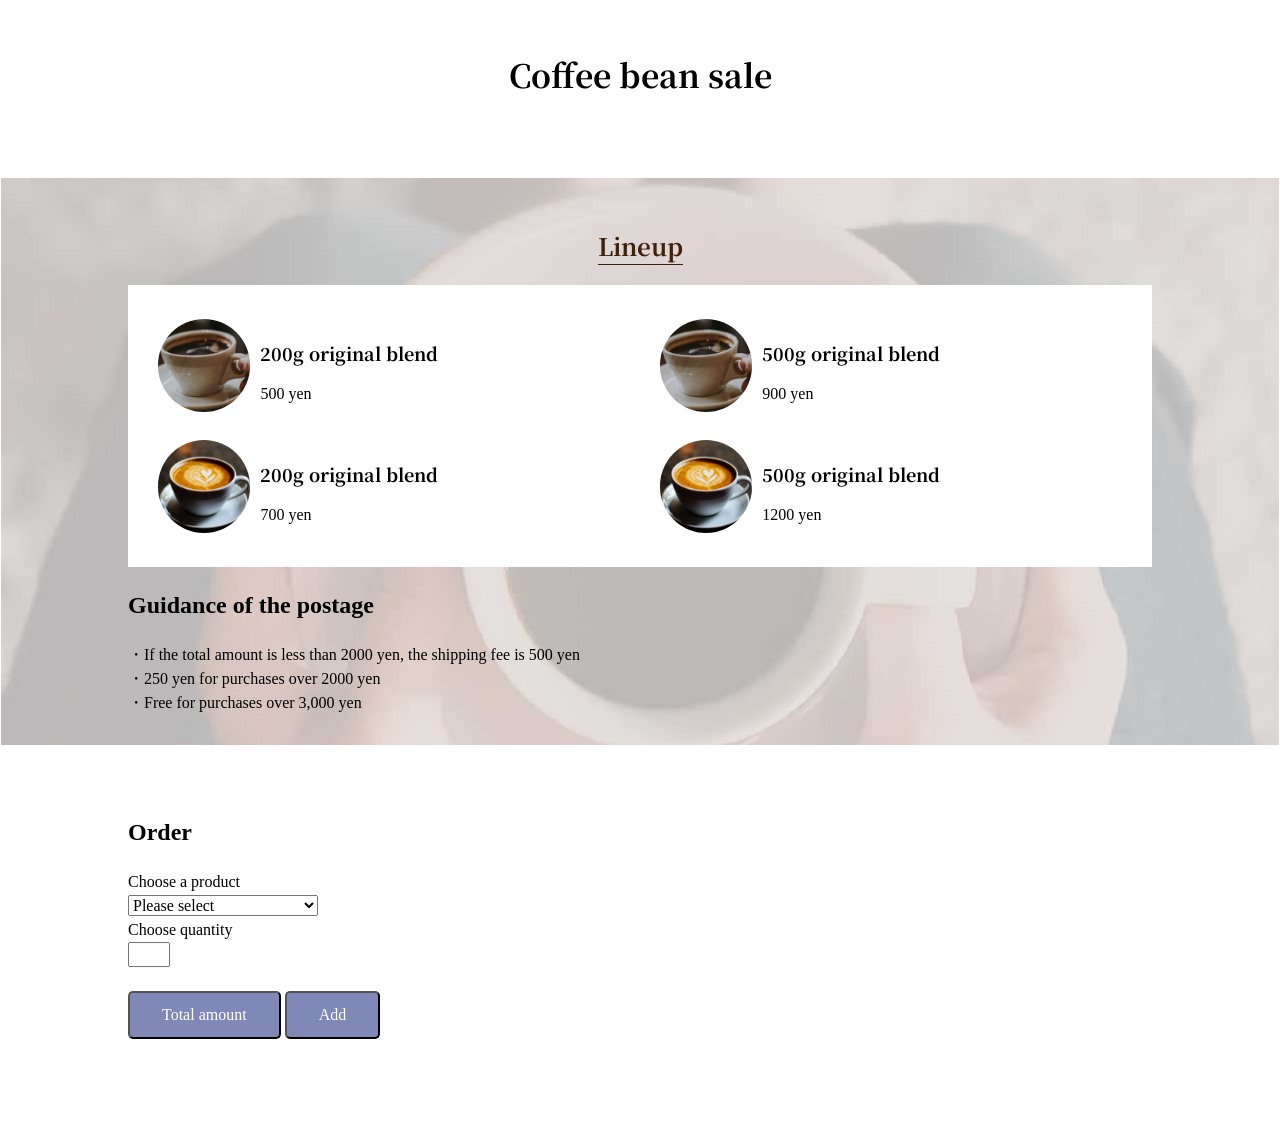
==== sale.html @ 26875be8 "third commit" ====
<!DOCTYPE html>
<html>
  <head>
    <title>DIC cafe</title>
    <link href="css/normalize.css" rel="stylesheet">
    <link href="css/sale.css" rel="stylesheet">
    <link href="https://fonts.googleapis.com/css2?family=Noto+Serif+JP:wght@400;700&display=swap" rel="stylesheet">
  </head>
  <body>
    <section class="section_inner">
      <div class="section_title">
        <h1>Coffee bean sale</h1>
      </div>
    </section>

    <section class="section_inner menu_section">
      <div class="center">
        <h1 class="menu_title">Lineup</h1>
      </div>
      <ul class="menu_list coffee_menu">
        <li class="caffee_menu_list_item">
          <div class="caffee_menu_content">
            <h2 class="menu_item_title">200g original blend</h2>
            <p class="caffee_menu_price">500 yen</p>
          </div>
          <img src="images/sample_cafe1.jpg" class="caffee_menu_image">
        </li>
        <li class="caffee_menu_list_item">
          <div class="caffee_menu_content">
            <h2 class="menu_item_title">500g original blend</h2>
            <p class="caffee_menu_price">900 yen</p>
          </div>
          <img src="images/sample_cafe1.jpg" class="caffee_menu_image">
        </li>
        <li class="caffee_menu_list_item">
          <div class="caffee_menu_content">
            <h2 class="menu_item_title">200g original blend</h2>
            <p class="caffee_menu_price">700 yen</p>
          </div>
          <img src="images/sample_cafe3.jpg" class="caffee_menu_image">
        </li>
        <li class="caffee_menu_list_item">
          <div class="caffee_menu_content">
            <h2 class="menu_item_title">500g original blend</h2>
            <p class="caffee_menu_price">1200 yen</p>
          </div>
          <img src="images/sample_cafe3.jpg" class="caffee_menu_image">
        </li>
      </ul>
      <h2>Guidance of the postage</h2>
      <ul>
        <li>・If the total amount is less than 2000 yen, the shipping fee is 500 yen</li>
        <li>・250 yen for purchases over 2000 yen</li>
        <li>・Free for purchases over 3,000 yen</li>
      </ul>
    </section>

    <section class="section_inner">
      <h2>Order</h2>
      <form>
        <p>Choose a product</p>
        <div>
          <select id="product" required>
            <option hidden value="0">Please select</option>
            <option value="500">Original blend 200g 500¥</option>
            <option value="900">Original Blend 500g 900¥</option>
            <option value="700">Special blend 200g 700¥</option>
            <option value="1200">Special blend 500g 1200¥</option>
          </select>
          <p>Choose quantity</p>
          <input type="number" min="1" max="5" id="number" required>
        </div>
        <br>
        <input type="button" class="btn" value="Total amount" onclick="calc()">
        <input type="button" class="btn" value="Add" onclick="add()">
      </form>
    </section>
    <script type="text/javascript" src="javascripts/sale.js"></script>
  </body>
</html>
---- css/sale.css ----
html {
    height: 100%;
  }
  body {
    position: relative;
    padding-bottom: 75px;
    min-height: 100%;
  }
  .center {
    text-align: center;
  }
  .section_inner {
    padding: 50px 10% 30px;
  }
  .section_title {
    font-family: 'Noto Serif JP', serif;
    text-align: center;
    margin-bottom: 50px;
  }
  .menu_section {
    background: url("../images/sample_menu_bg.jpg") no-repeat bottom;
    background-attachment: fixed;
  }
  .menu_title {
    display: inline-block;
    font-family: 'Noto Serif JP', serif;
    text-align: center;
    font-size: 1.5rem;
    color: #42210b;
    border-bottom: solid #42210b 1px;
    margin-bottom: 20px;
  }
  .menu_list {
    display: flex;
    justify-content: space-between;
    flex-wrap: wrap;
    padding-bottom: 50px;
  }
  .recommended_menu_item {
    width: 49%;
    display: flex;
    flex-direction: row-reverse;
    box-shadow: 2px 2px 5px rgba(0,0,0,0.4);;
  }
  .menu_item_title {
    font-size: 18px;
    font-family: 'Noto Serif JP', serif;
  }
  .coffee_menu {
    background: #fff;
    padding: 20px;
  }
  .caffee_menu_list_item {
    width: 49%;
    display: flex;
    flex-direction: row-reverse;
    align-items: center;
    padding: 10px;
  }
  .caffee_menu_image {
    width: 20%;
    border-radius: 50%;
  }
  .caffee_menu_content {
    width: 80%;
    padding: 10px;
  }
  .btn {
    display: inline-block;
    padding: .8rem 2rem;
    z-index: 10;
    text-align: center;
    border-radius: 5px;
    background: rgba(127,136,182,1);
    color: white;
  }
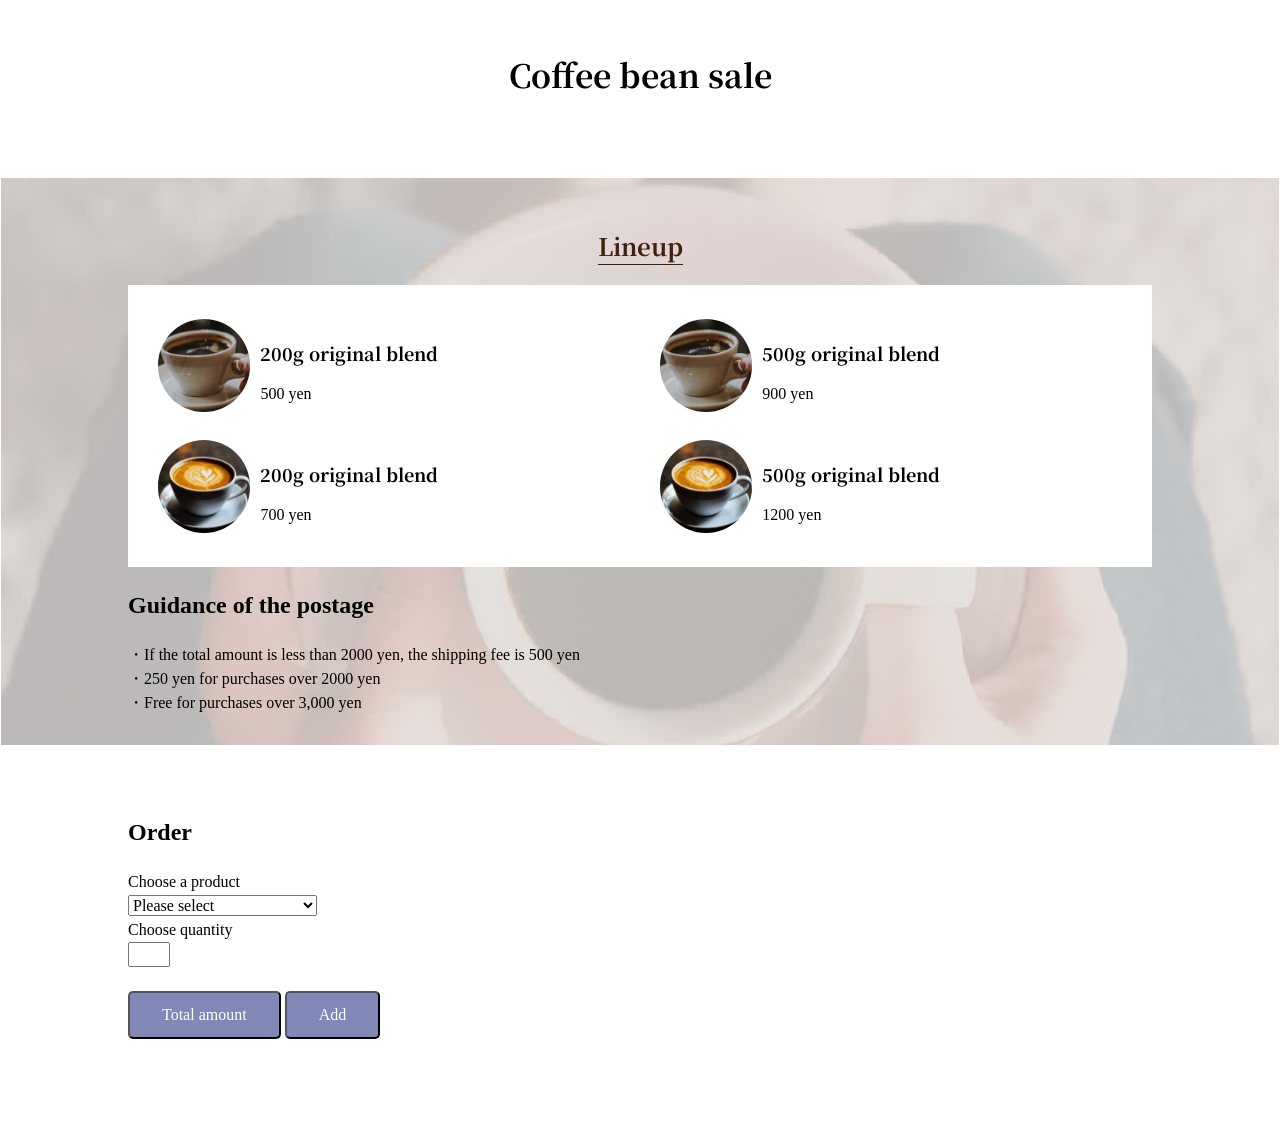
==== commit a48bc4d7: "third commit" ====
--- a/sale.html
+++ b/sale.html
@@ -63,7 +63,7 @@
           <select id="product" required>
             <option hidden value="0">Please select</option>
             <option value="500">Original blend 200g 500¥</option>
-            <option value="900">Original Blend 500g 900¥</option>
+            <option value="900">Original blend 500g 900¥</option>
             <option value="700">Special blend 200g 700¥</option>
             <option value="1200">Special blend 500g 1200¥</option>
           </select>
